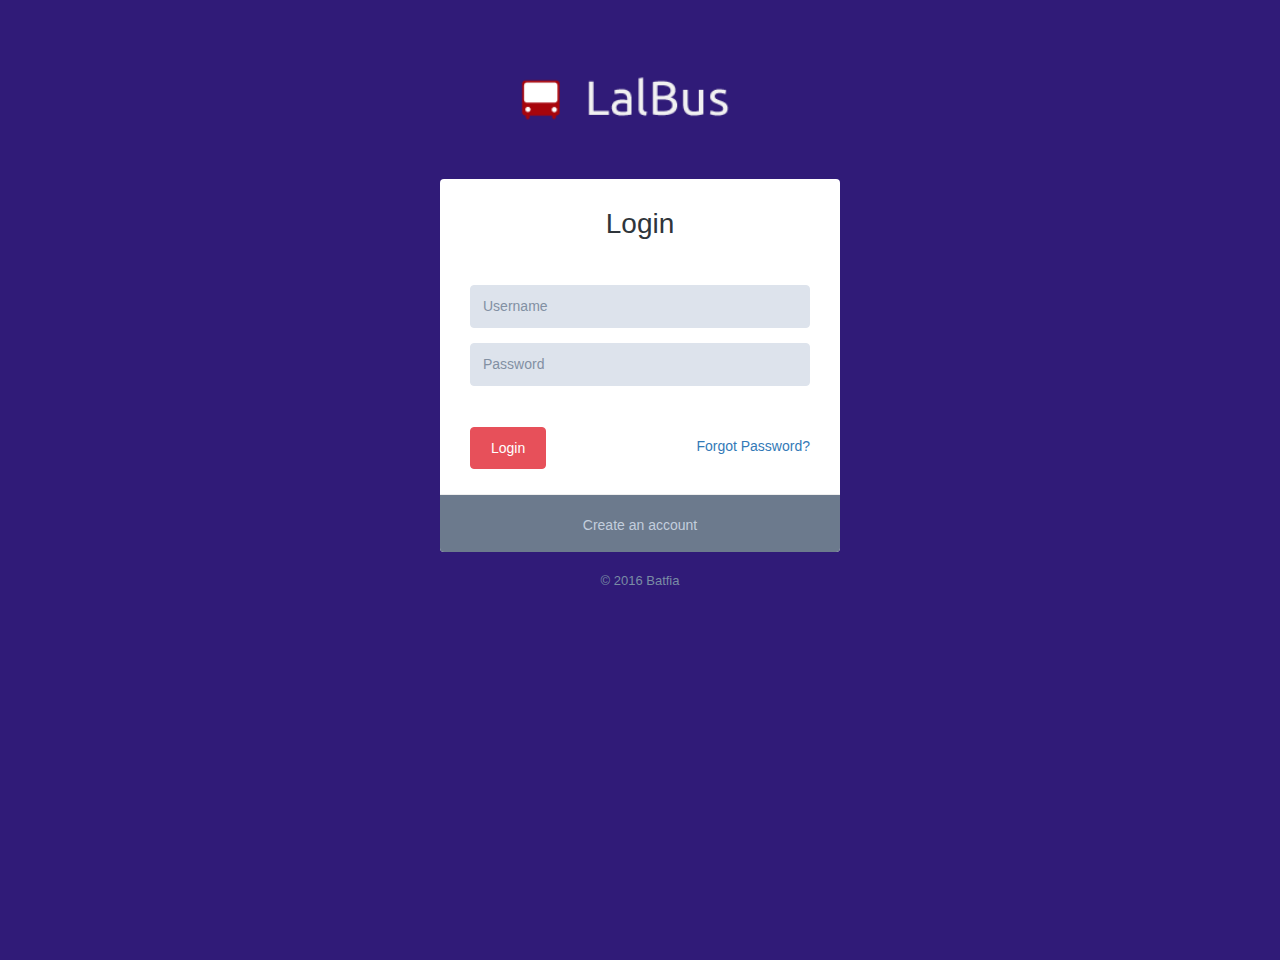
==== login.html @ f3f26f1e "first commit" ====
﻿<!DOCTYPE html>
<html>

<head>
	<meta http-equiv="Content-Type" content="text/html; charset=UTF-8">
	<title>Login | LalBus</title>
	<meta name="viewport" content="width=device-width, initial-scale=1">
	<link rel="icon" href="./img/favicon.png">
	<link rel="canonical" href="">
	<link rel="stylesheet" href="./css/screen.css">

	<style type="text/css">
		html {
			height: 100%;
		}
		
		.page-inner {
			display: table;
			width: 100%;
			font-family: 'Maven Pro';
		}
	</style>
</head>

<body class="login">

	<div class="logo">
		<a href=""><img style="width: 20%;" src="./img/logo-w.png?res" alt="OverDrive"></a>
	</div>

	<div class="content">

		<form class="login-form" action="userAuthenticate" method="POST">
			<h3 class="form-title font-dark">Login</h3>
			<br>
			<div class="form-group">
				<input class="form-control form-control-solid placeholder-no-fix" type="text" autocomplete="off" placeholder="Username" name="handle"
					required="">
			</div>
			<div class="form-group">
				<input class="form-control form-control-solid placeholder-no-fix" type="password" autocomplete="off" placeholder="Password"
					name="password" required="">
			</div>
			<div class="form-actions">
				<button type="submit" class="btn red">Login</button>
				<a class="forget-password" href="">Forgot Password?</a>
			</div>
			
			<div class="create-account">
				<p>
					<a href="signup">Create an account</a>
				</p>
			</div>
		</form>

	</div>

	<div class="copyright">© 2016 Batfia</div>
</body>

</html>
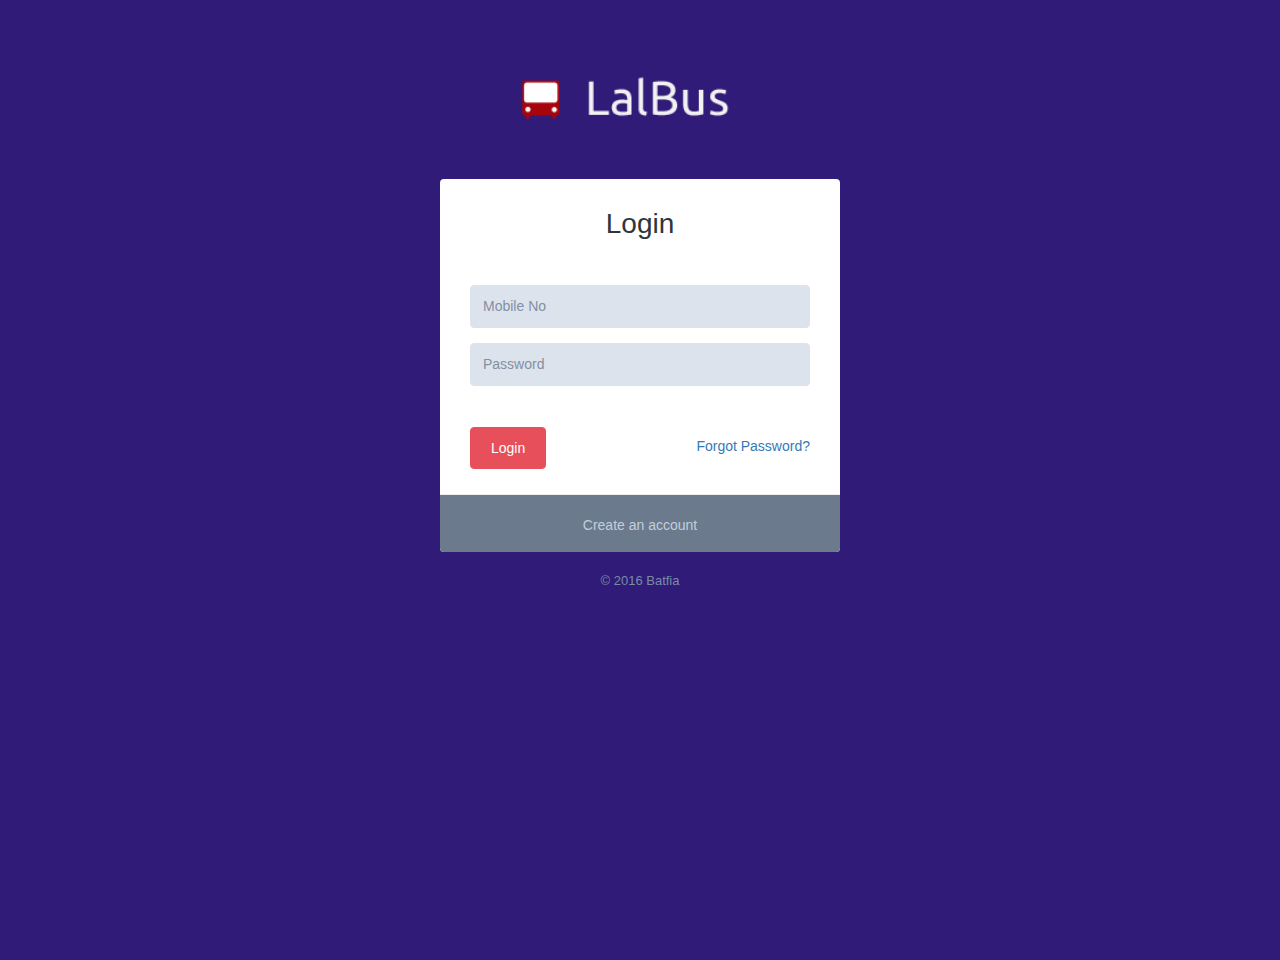
==== commit 534fd03d: "signup" ====
--- a/login.html
+++ b/login.html
@@ -8,6 +8,8 @@
 	<link rel="icon" href="./img/favicon.png">
 	<link rel="canonical" href="">
 	<link rel="stylesheet" href="./css/screen.css">
+	<script src="js/login.js"></script>
+	<script src="js/main.js"></script>
 
 	<style type="text/css">
 		html {
@@ -25,30 +27,34 @@
 <body class="login">
 
 	<div class="logo">
-		<a href=""><img style="width: 20%;" src="./img/logo-w.png?res" alt="OverDrive"></a>
+		<a href=""><img style="width: 20%;" src="./img/logo-w.png?res" alt="Lalbus"></a>
+	</div>
+
+	<div id="errorMessageContent" class="content" style="display: none; color: red">
+		<div id="errorMessages"></div>
 	</div>
 
 	<div class="content">
 
-		<form class="login-form" action="userAuthenticate" method="POST">
+		<form class="login-form" action="#" method="POST">
 			<h3 class="form-title font-dark">Login</h3>
 			<br>
 			<div class="form-group">
-				<input class="form-control form-control-solid placeholder-no-fix" type="text" autocomplete="off" placeholder="Username" name="handle"
-					required="">
+				<input class="form-control form-control-solid placeholder-no-fix" type="text" autocomplete="off"
+					   placeholder="Mobile No" name="mob_no" required="">
 			</div>
 			<div class="form-group">
-				<input class="form-control form-control-solid placeholder-no-fix" type="password" autocomplete="off" placeholder="Password"
-					name="password" required="">
+				<input class="form-control form-control-solid placeholder-no-fix" type="password" autocomplete="off"
+					   placeholder="Password" name="password" required="">
 			</div>
 			<div class="form-actions">
-				<button type="submit" class="btn red">Login</button>
+				<button type="button" class="btn red" onclick="validateLogin()">Login</button>
 				<a class="forget-password" href="">Forgot Password?</a>
 			</div>
 			
 			<div class="create-account">
 				<p>
-					<a href="signup">Create an account</a>
+					<a href="signup.php">Create an account</a>
 				</p>
 			</div>
 		</form>
